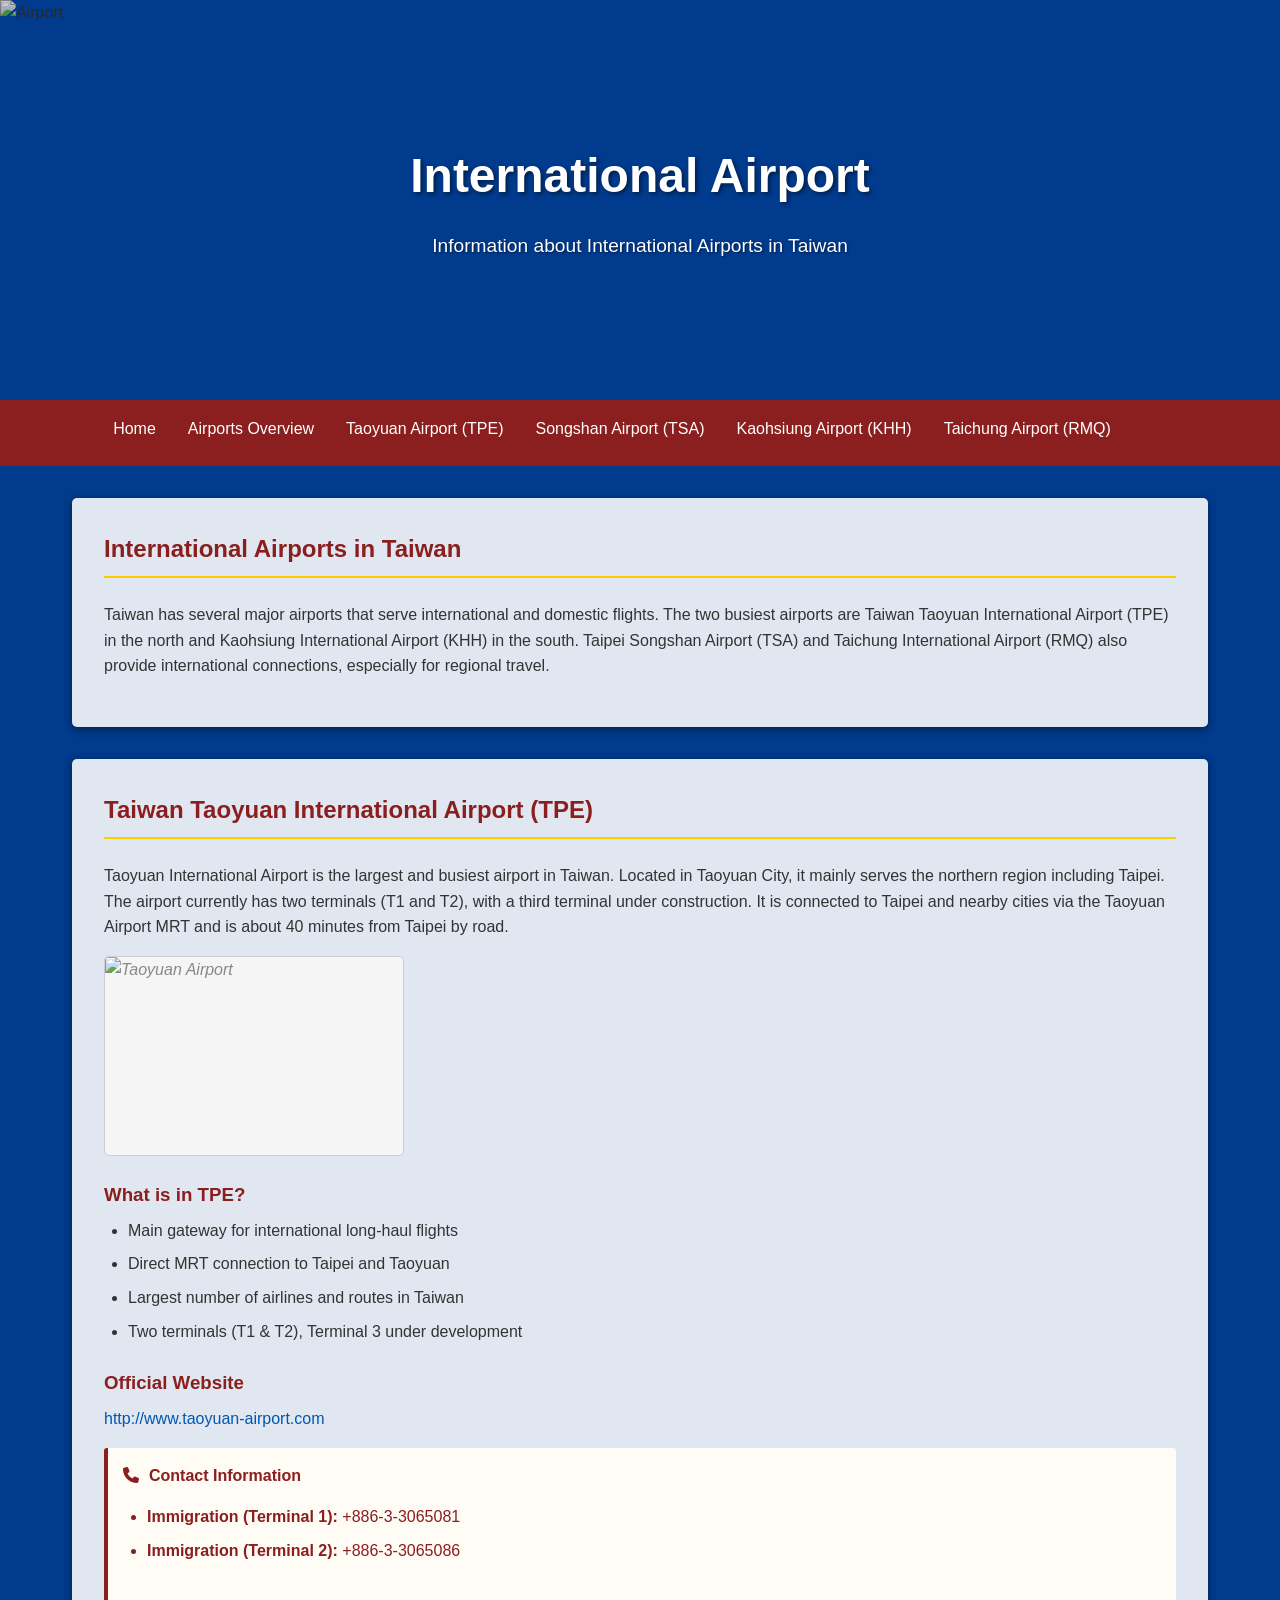
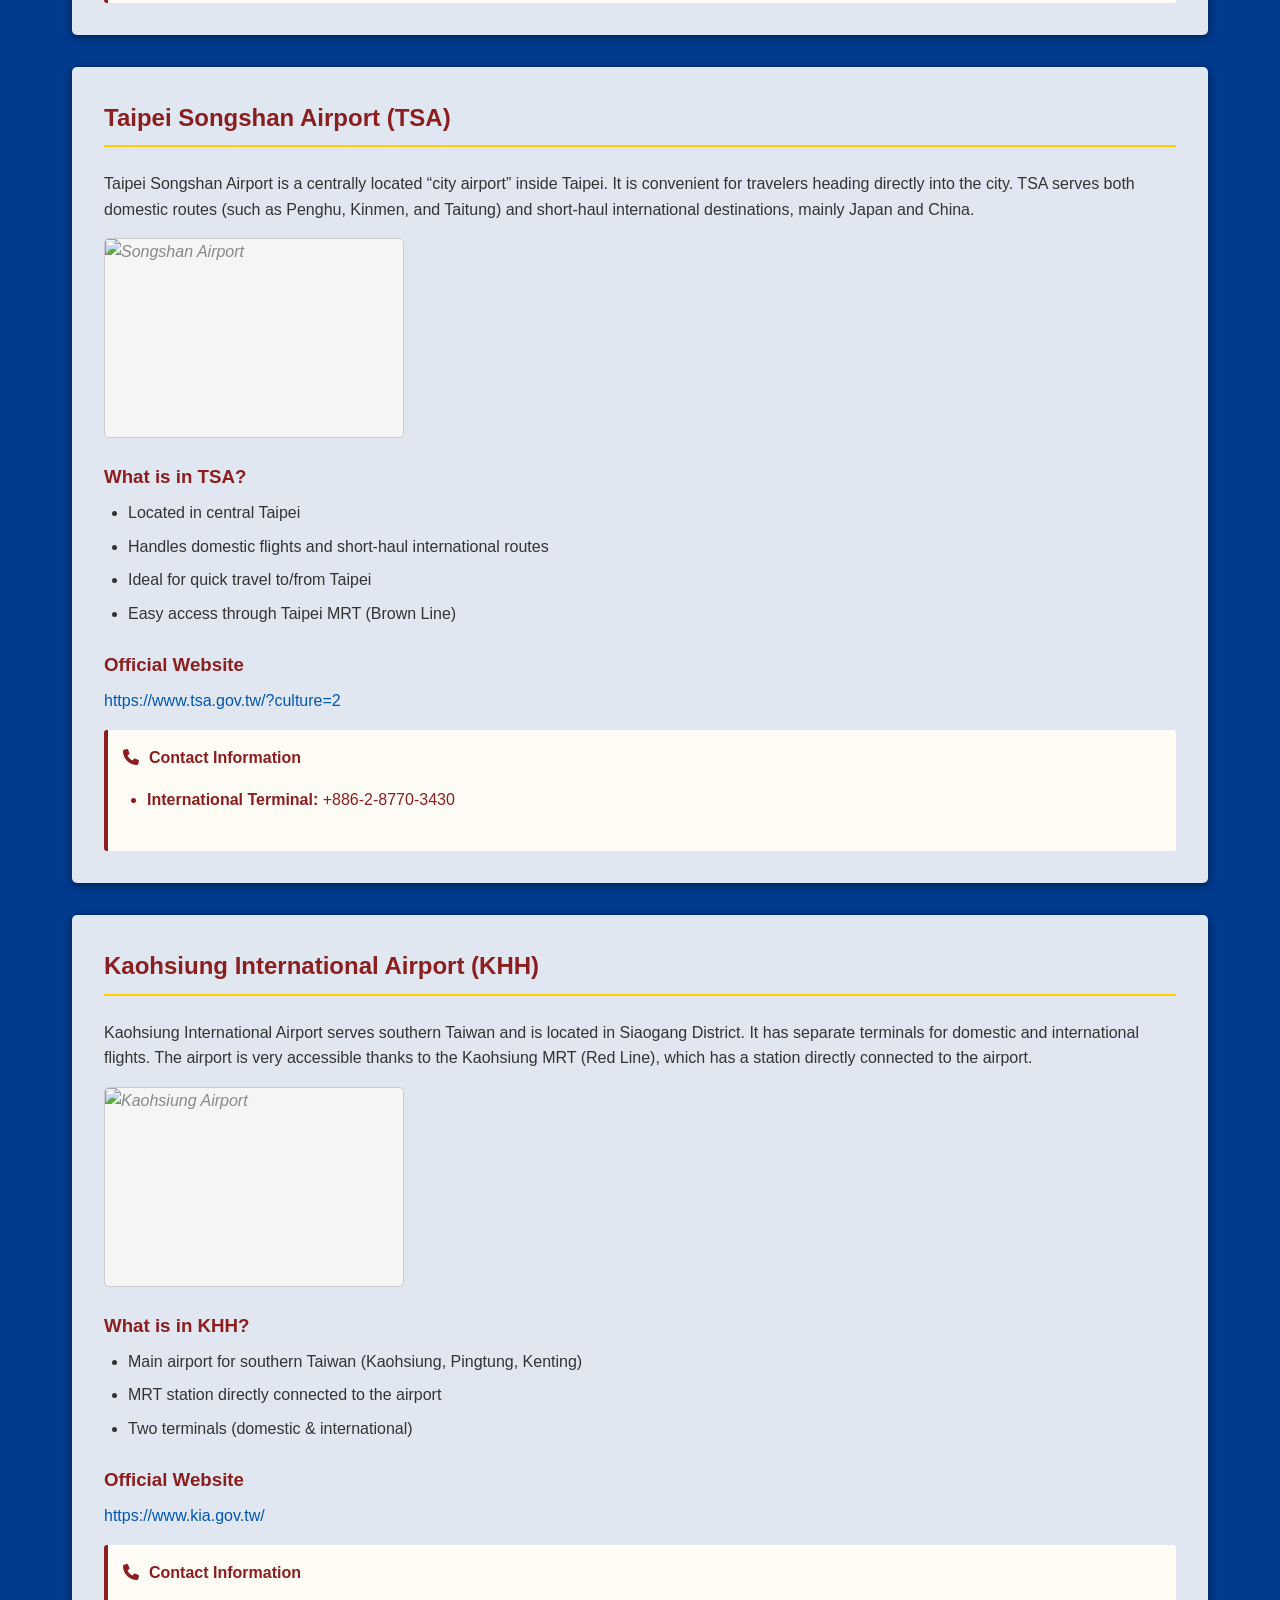
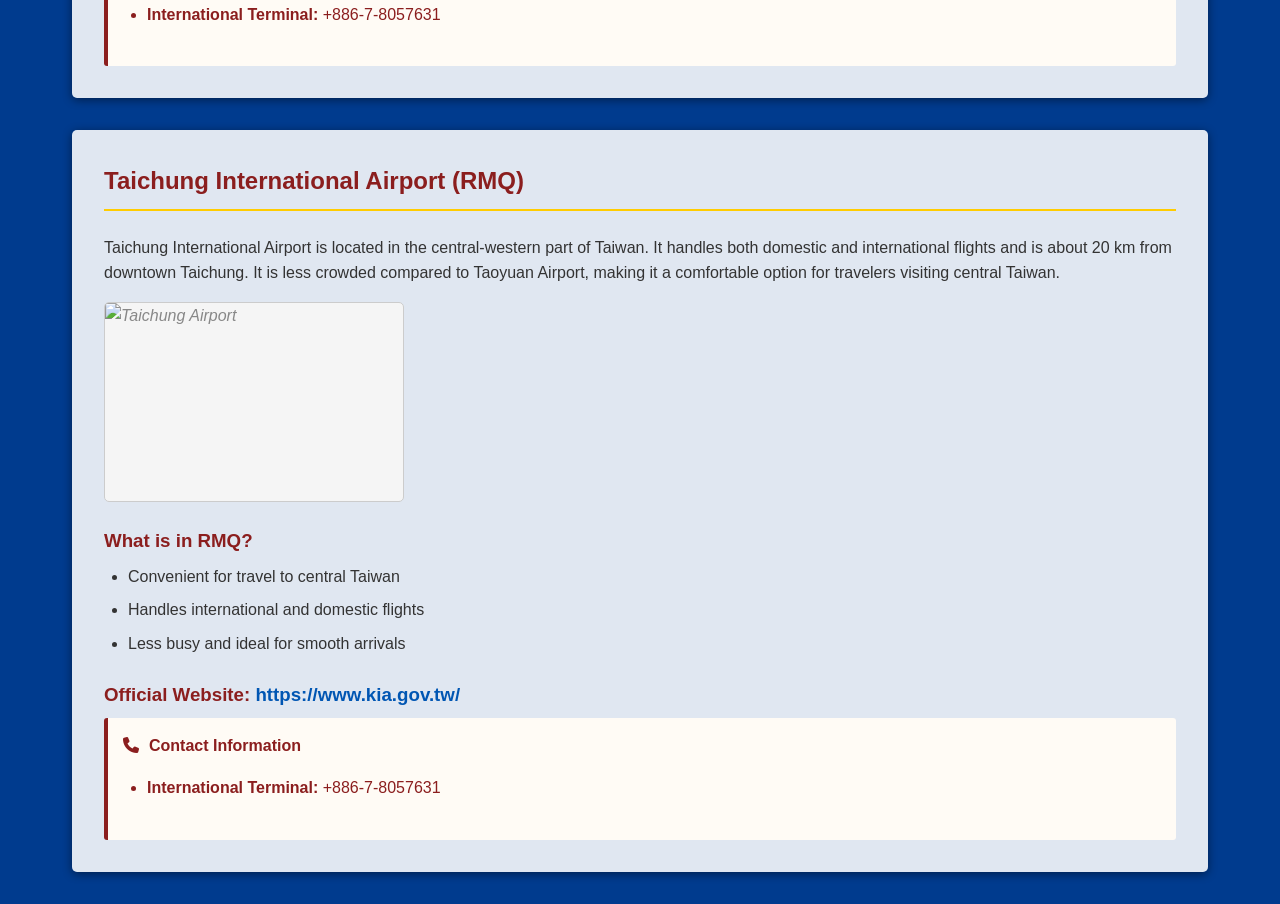
==== airport.html @ 966290dd "Add files via upload" ====
<!DOCTYPE html>
<html lang="en">
<head>
    <meta charset="UTF-8">
    <meta name="viewport" content="width=device-width, initial-scale=1.0">
    <title>International Airports in Taiwan</title>
    <style>
        * {
            margin: 0;
            padding: 0;
            box-sizing: border-box;
            font-family: 'Segoe UI', Tahoma, Geneva, Verdana, sans-serif;
        }
        
        body {
            line-height: 1.6;
            color: #333;
            background-color: #003B8E;
        }
        
        a {
            text-decoration: none;
            color: #0056b3;
        }
        
        .header {
            position: relative;
            height: 400px;
            overflow: hidden;
        }
        
        .header-image {
            width: 100%;
            height: 100%;
            object-fit: cover;
            filter: brightness(0.8);
        }
        
        .header-content {
            position: absolute;
            top: 50%;
            left: 50%;
            transform: translate(-50%, -50%);
            text-align: center;
            color: white;
            width: 80%;
        }
        
        .header-content h1 {
            font-size: 3rem;
            margin-bottom: 1rem;
            text-shadow: 2px 2px 4px rgba(0, 0, 0, 0.5);
        }
        
        .header-content p {
            font-size: 1.2rem;
            max-width: 900px;
            margin: 0 auto;
            text-shadow: 1px 1px 2px rgba(0, 0, 0, 0.5);
        }
        
        nav {
            background-color: #8B1E1E;
            top: 0;
            position: sticky;
            z-index: 100;
            text-align: center;
        }
        
        .nav-container {
            max-width: 1200px;
            display: flex;
            justify-content: center;
            align-items: center;
            padding: 0 10px;
            text-align: center;
        }
        
        .nav-links {
            display: flex;
            list-style: none;
        }
        
        .nav-links li {
            padding-top: 1rem;
            padding-bottom: 0;
            padding-left: 1rem;
            padding-right: 1rem;
            margin: 0;
        }
        
        .nav-links a {
            color: white;
            font-weight: 500;
            transition: 0.4s ease;
        }
        
        .nav-links a:hover {
            color: #ffcc00;
        }
        
        .container {
            max-width: 1200px;
            margin: 2rem auto;
            padding: 0 2rem;
        }
        
        section {
            background-color: rgba(255, 255, 255, 0.877);
            border-radius: 5px;
            box-shadow: 0 2px 10px rgba(1, 0, 6, 0.474);
            padding: 2rem;
            margin-bottom: 2rem;
            transition: transform 0.3s ease;
        }
        
        section:hover {
            transform: translateY(-5px);
        }
        
        h2 {
            color: #8B1E1E;
            margin-bottom: 1.5rem;
            padding-bottom: 0.5rem;
            border-bottom: 2px solid #ffcc00;
        }
        
        h3 {
            color: #8B1E1E;
            margin: 1.5rem 0 0.5rem;
        }
        
        p {
            margin-bottom: 1rem;
        }
        
        ul, ol {
            margin-left: 1.5rem;
            margin-bottom: 1.5rem;
        }
        
        li {
            margin-bottom: 0.5rem;
        }

        i {
            margin-right: 10px;
            font-size: 1rem;
        }
        
        .content-image {
            width: 100%;
            max-width: 300px;
            height: 200px;
            object-fit: cover;
            border-radius: 5px;
            transition: transform 0.3s ease;
            cursor: pointer;
            background-color: #f5f5f5;
            display: flex;
            align-items: center;
            justify-content: center;
            color: #888;
            font-style: italic;
            border: 1px solid #ccc;
        }

        .content-image:hover {
            transform: scale(1.05);
        }

        .image-box {
            display: flex;
            flex-wrap: wrap;
            gap: 15px;
            margin: 1.5rem 0;
            justify-content: center;
        }      
        
        
        table {
            width: 100%;
            border-collapse: collapse;
            margin: 1.5rem 0;
        }
        
        th, td {
            padding: 12px 15px;
            text-align: left;
            border: 1px solid #b6b4b4;
        }
        
        th {
            background-color: #f2f2f2;
            color: #8B1E1E;
        }
        
        tr:hover {
            background-color: #f5f5f5;
        }
        
        .highlight-box {
            background-color: #fff2df;
            border-left: 4px solid #feb54f;
            padding: 1.5rem;
            margin: 1.5rem 0;
            border-radius: 0 3px 3px 0;
        }

        .highlight-box p {
            margin-bottom: 0;
        }

        .feature {
            background-color: #fffbf5;
            padding: 15px;
            border-radius: 3px;
            border-left: 4px solid #8B1E1E;
            color: #8B1E1E;
        }
        
        @media (max-width: 768px) {
            .header-content h1 {
                font-size: 2rem;
            }
            
            .nav-container {
                flex-direction: column;
                padding: 1rem;
            }
            
            .nav-links {
                margin-top: 1rem;
                flex-wrap: wrap;
                justify-content: center;
            }         
        }

        @media (max-width: 1024px) {
            .image-box {
                display: block;
                justify-content: center;
            }
        }
    </style>
    <link rel="stylesheet" href="https://cdnjs.cloudflare.com/ajax/libs/font-awesome/6.4.0/css/all.min.css">
</head>
<body>
    
    <div class="header">
        <img src="taiwanairport.jpg" alt="Airport" class="header-image">
        <div class="header-content">
            <h1>International Airport</h1>
            <p>Information about International Airports in Taiwan</p>
        </div>
    </div>

    <nav>
        <div class="nav-container">
            <ul class="nav-links">
                <li><a href="index.html">Home</a></li>
                <li><a href="#airports">Airports Overview</a></li>
                <li><a href="#taoyuan-airport">Taoyuan Airport (TPE)</a></li>
                <li><a href="#songshan-airport">Songshan Airport (TSA)</a></li>
                <li><a href="#kaohsiung-airport">Kaohsiung Airport (KHH)</a></li>
                <li><a href="#taichung-airport">Taichung Airport (RMQ)</a></li>
            </ul>
        </div>
    </nav>
    
    <div class="container">
        <!-- Airport Overview -->
        <section id="airports">
            <h2>International Airports in Taiwan</h2>
            <p>Taiwan has several major airports that serve international and domestic flights. The two busiest airports are Taiwan Taoyuan International Airport (TPE) in the north and Kaohsiung International Airport (KHH) in the south. Taipei Songshan Airport (TSA) and Taichung International Airport (RMQ) also provide international connections, especially for regional travel.</p>
        </section>

        <!-- Taoyuan Airport -->
        <section id="taoyuan-airport">
            <h2>Taiwan Taoyuan International Airport (TPE)</h2>
            <p>Taoyuan International Airport is the largest and busiest airport in Taiwan. Located in Taoyuan City, it mainly serves the northern region including Taipei. The airport currently has two terminals (T1 and T2), with a third terminal under construction. It is connected to Taipei and nearby cities via the Taoyuan Airport MRT and is about 40 minutes from Taipei by road.</p>
            <img src="taoyuanairport.jpg" alt="Taoyuan Airport" class="content-image">
            <h3>What is in TPE?</h3>
            <ul>
                <li>Main gateway for international long-haul flights</li>
                <li>Direct MRT connection to Taipei and Taoyuan</li>
                <li>Largest number of airlines and routes in Taiwan</li>
                <li>Two terminals (T1 & T2), Terminal 3 under development</li>
            </ul>

            <h3>Official Website</h3>
            <p><a href="http://www.taoyuan-airport.com" target="_blank">http://www.taoyuan-airport.com</a></p>

            <div class="feature">
                <p><i class="fas fa-phone"></i><strong>Contact Information</strong></p>
                <ul>
                    <li><strong>Immigration (Terminal 1):</strong> +886-3-3065081</li>
                    <li><strong>Immigration (Terminal 2):</strong> +886-3-3065086</li>
                </ul>
            </div>
        </section>

        <!-- Taipei Songshan Airport -->
        <section id="songshan-airport">
            <h2>Taipei Songshan Airport (TSA)</h2>
            <p>Taipei Songshan Airport is a centrally located “city airport” inside Taipei. It is convenient for travelers heading directly into the city. TSA serves both domestic routes (such as Penghu, Kinmen, and Taitung) and short-haul international destinations, mainly Japan and China.</p>
            <img src="songshanairport.jpeg" alt="Songshan Airport" class="content-image">
            <h3>What is in TSA?</h3>
            <ul>
                <li>Located in central Taipei</li>
                <li>Handles domestic flights and short-haul international routes</li>
                <li>Ideal for quick travel to/from Taipei</li>
                <li>Easy access through Taipei MRT (Brown Line)</li>
            </ul>

            <h3>Official Website</h3>
            <p><a href="https://www.tsa.gov.tw/?culture=2" target="_blank">https://www.tsa.gov.tw/?culture=2</a></p>

            <div class="feature">
                <p><i class="fas fa-phone"></i><strong>Contact Information</strong></p>
                <ul>
                    <li><strong>International Terminal:</strong> +886-2-8770-3430</li>
                </ul>
            </div>            
        </section>

        <!-- Kaohsiung International Airport -->
        <section id="kaohsiung-airport">
            <h2>Kaohsiung International Airport (KHH)</h2>
            <p>Kaohsiung International Airport serves southern Taiwan and is located in Siaogang District. It has separate terminals for domestic and international flights. The airport is very accessible thanks to the Kaohsiung MRT (Red Line), which has a station directly connected to the airport.</p>
            <img src="kaohsiungairport.jpg" alt="Kaohsiung Airport" class="content-image">
            <h3>What is in KHH?</h3>
            <ul>
                <li>Main airport for southern Taiwan (Kaohsiung, Pingtung, Kenting)</li>
                <li>MRT station directly connected to the airport</li>
                <li>Two terminals (domestic & international)</li>
            </ul>

            <h3>Official Website</h3>
            <p><a href="https://www.kia.gov.tw/" target="_blank">https://www.kia.gov.tw/</a></p>

            <div class="feature">
                <p><i class="fas fa-phone"></i><strong>Contact Information</strong></p>
                <ul>
                    <li><strong>International Terminal:</strong> +886-7-8057631</li>
                </ul>
            </div>             
        </section>

        <!-- Taichung International Airport -->
        <section id="taichung-airport">
            <h2>Taichung International Airport (RMQ)</h2>
            <p>Taichung International Airport is located in the central-western part of Taiwan. It handles both domestic and international flights and is about 20 km from downtown Taichung. It is less crowded compared to Taoyuan Airport, making it a comfortable option for travelers visiting central Taiwan.</p>
            <img src="taichungairport.jpg" alt="Taichung Airport" class="content-image">
            <h3>What is in RMQ?</h3>
            <ul>
                <li>Convenient for travel to central Taiwan</li>
                <li>Handles international and domestic flights</li>
                <li>Less busy and ideal for smooth arrivals</li>
            </ul>

            <h3>Official Website: <a href="https://www.kia.gov.tw/" target="_blank">https://www.kia.gov.tw/</a></h3>

            <div class="feature">
                <p><i class="fas fa-phone"></i><strong>Contact Information</strong></p>
                <ul>
                    <li><strong>International Terminal:</strong> +886-7-8057631</li>
                </ul>
            </div>   
        </section>
    </div>
</body>
</html>
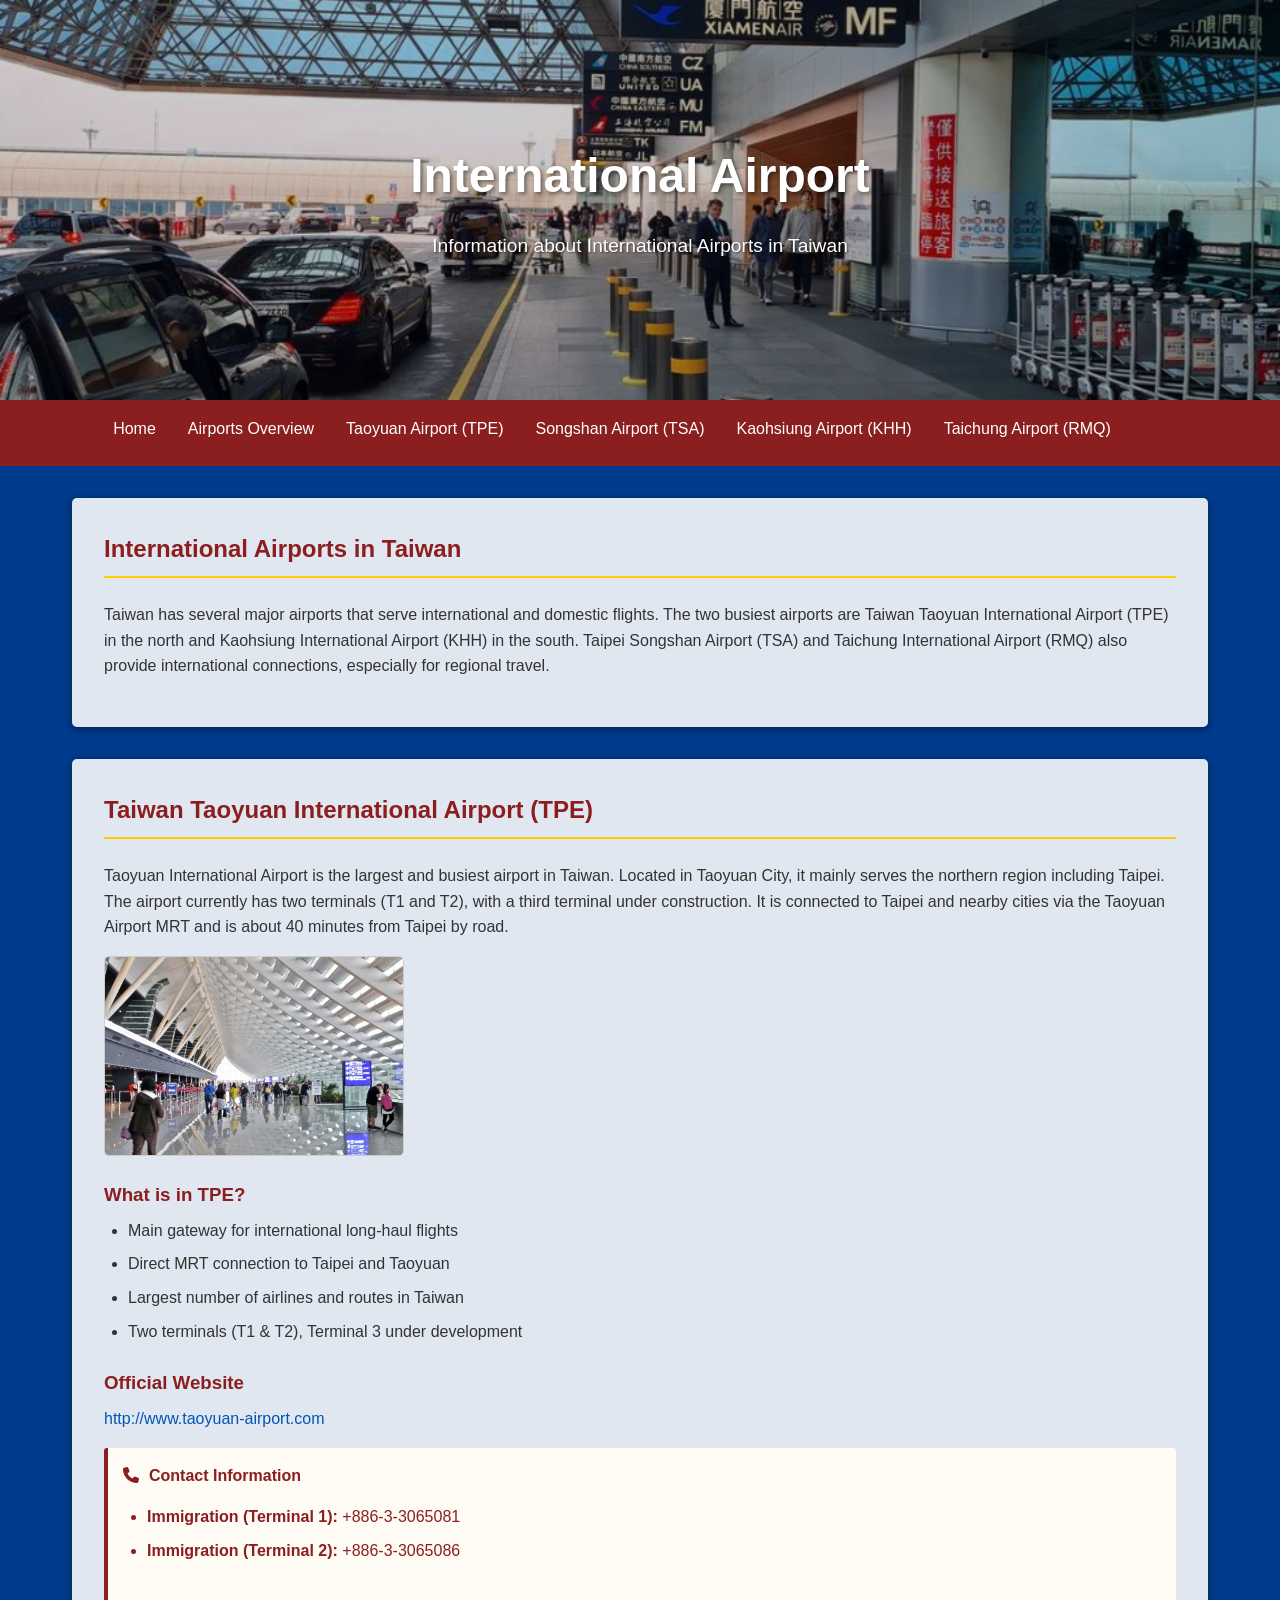
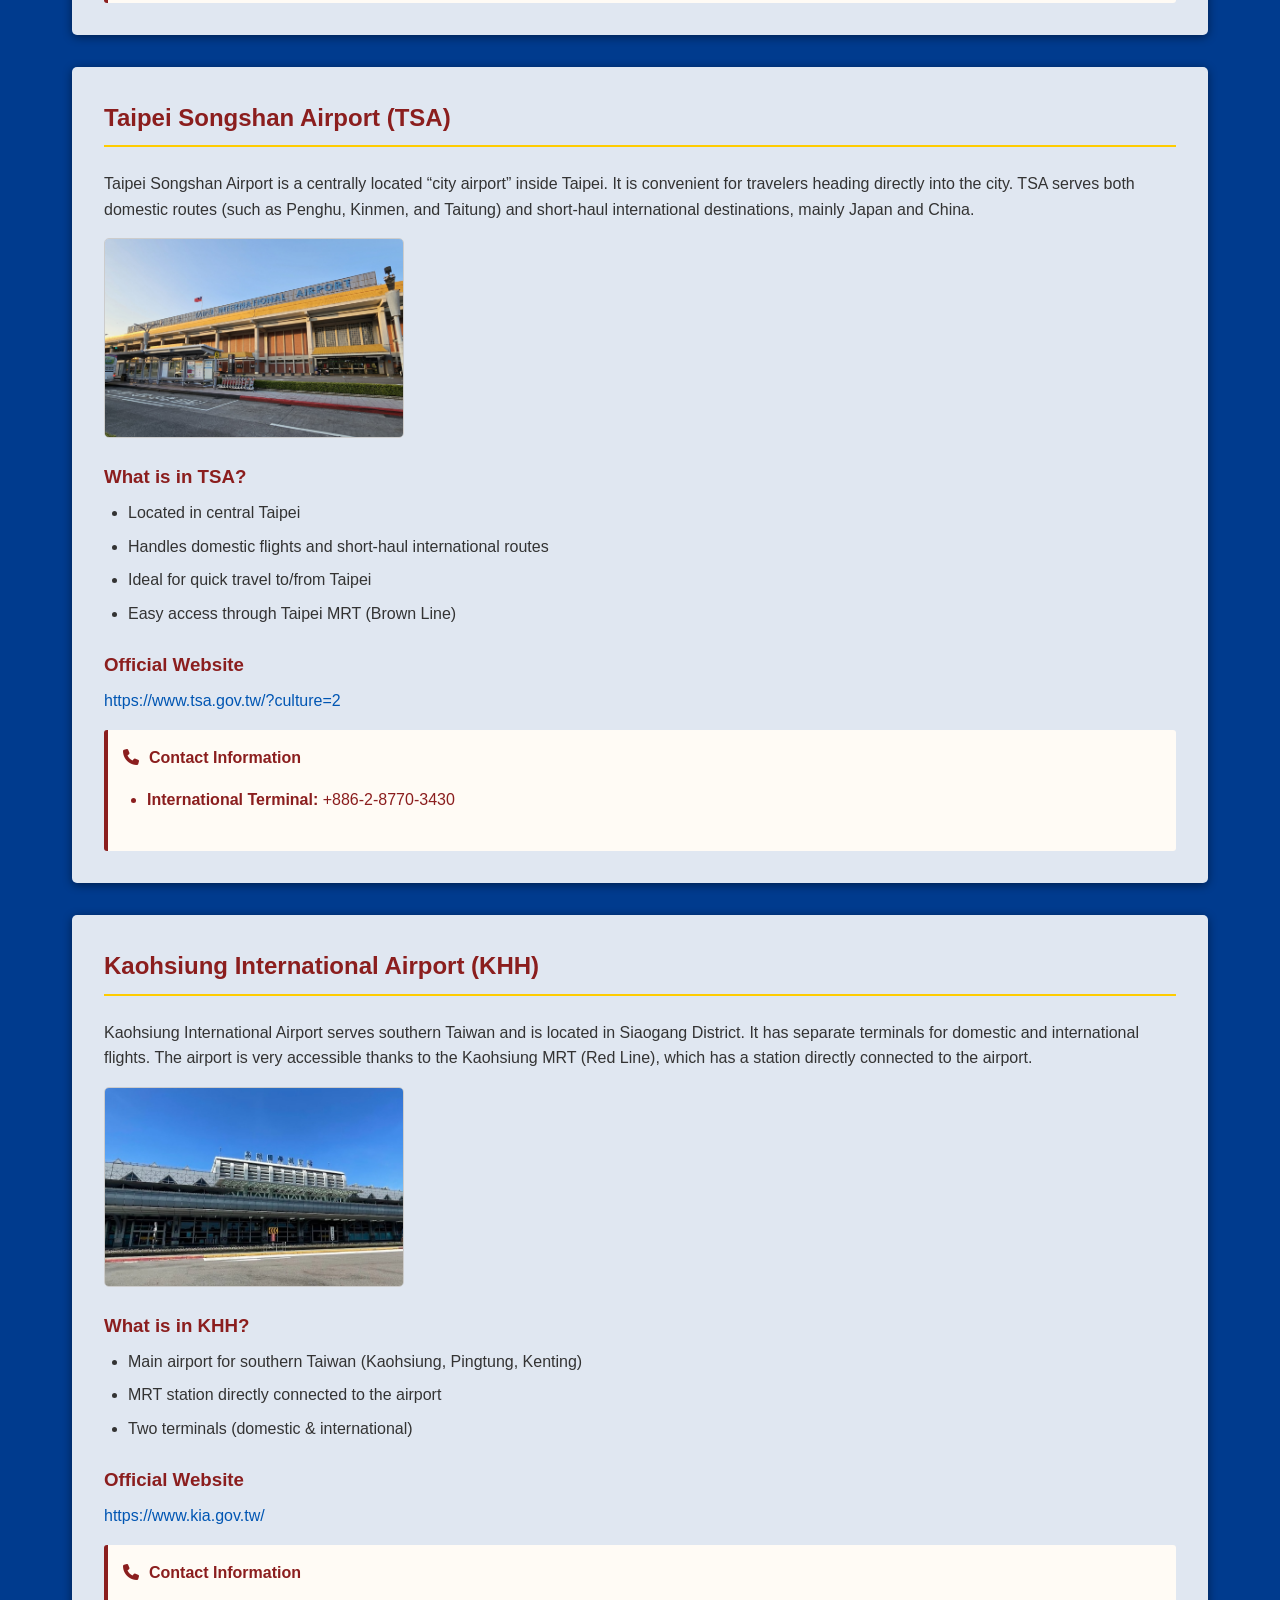
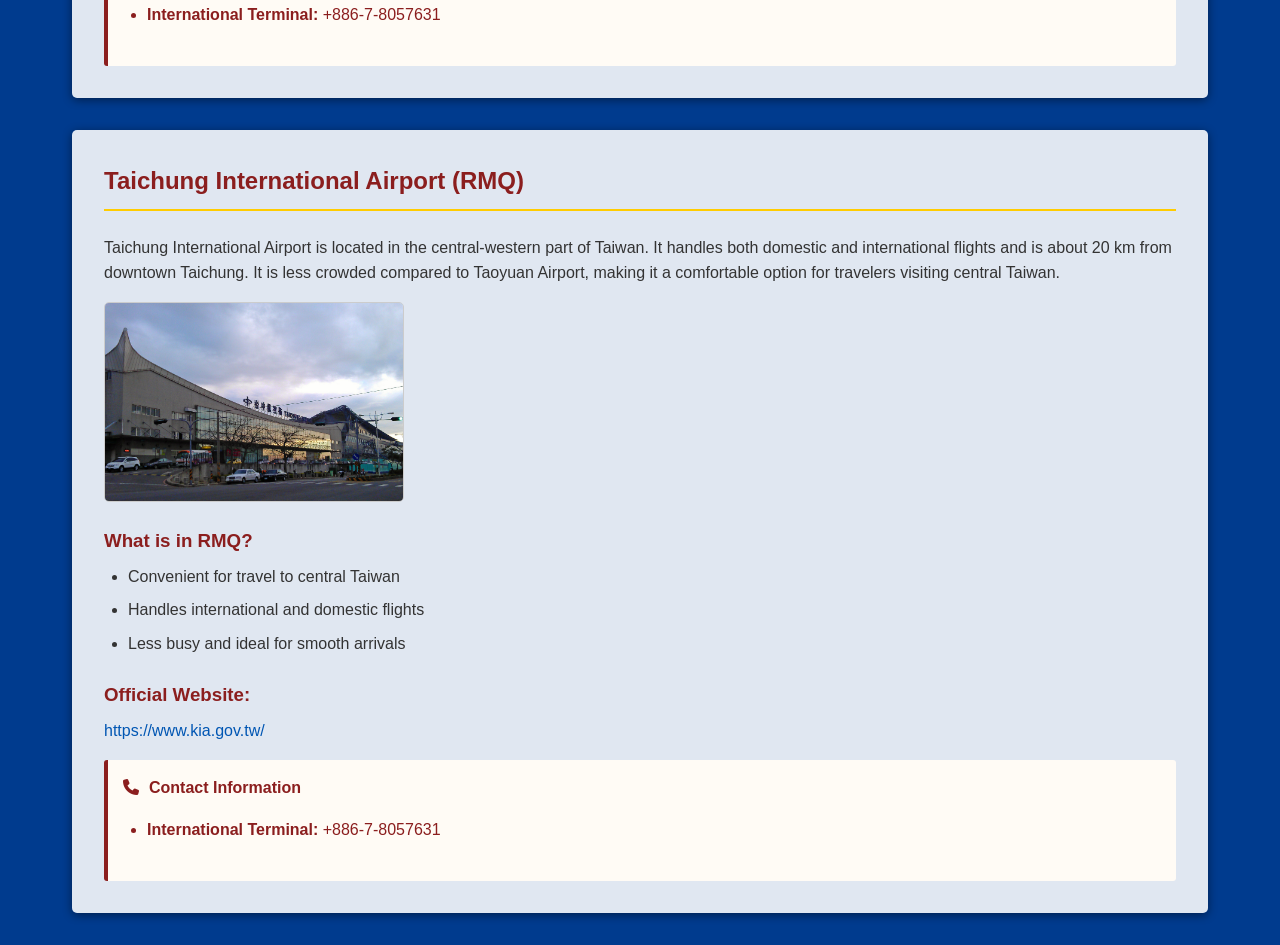
==== commit ee62bbf5: "Update airport.html" ====
--- a/airport.html
+++ b/airport.html
@@ -359,7 +359,8 @@
                 <li>Less busy and ideal for smooth arrivals</li>
             </ul>
 
-            <h3>Official Website: <a href="https://www.kia.gov.tw/" target="_blank">https://www.kia.gov.tw/</a></h3>
+            <h3>Official Website:</h3>
+            <p><a href="https://www.kia.gov.tw/" target="_blank">https://www.kia.gov.tw/</a></p>
 
             <div class="feature">
                 <p><i class="fas fa-phone"></i><strong>Contact Information</strong></p>
@@ -370,4 +371,5 @@
         </section>
     </div>
 </body>
-</html>+
+</html>
